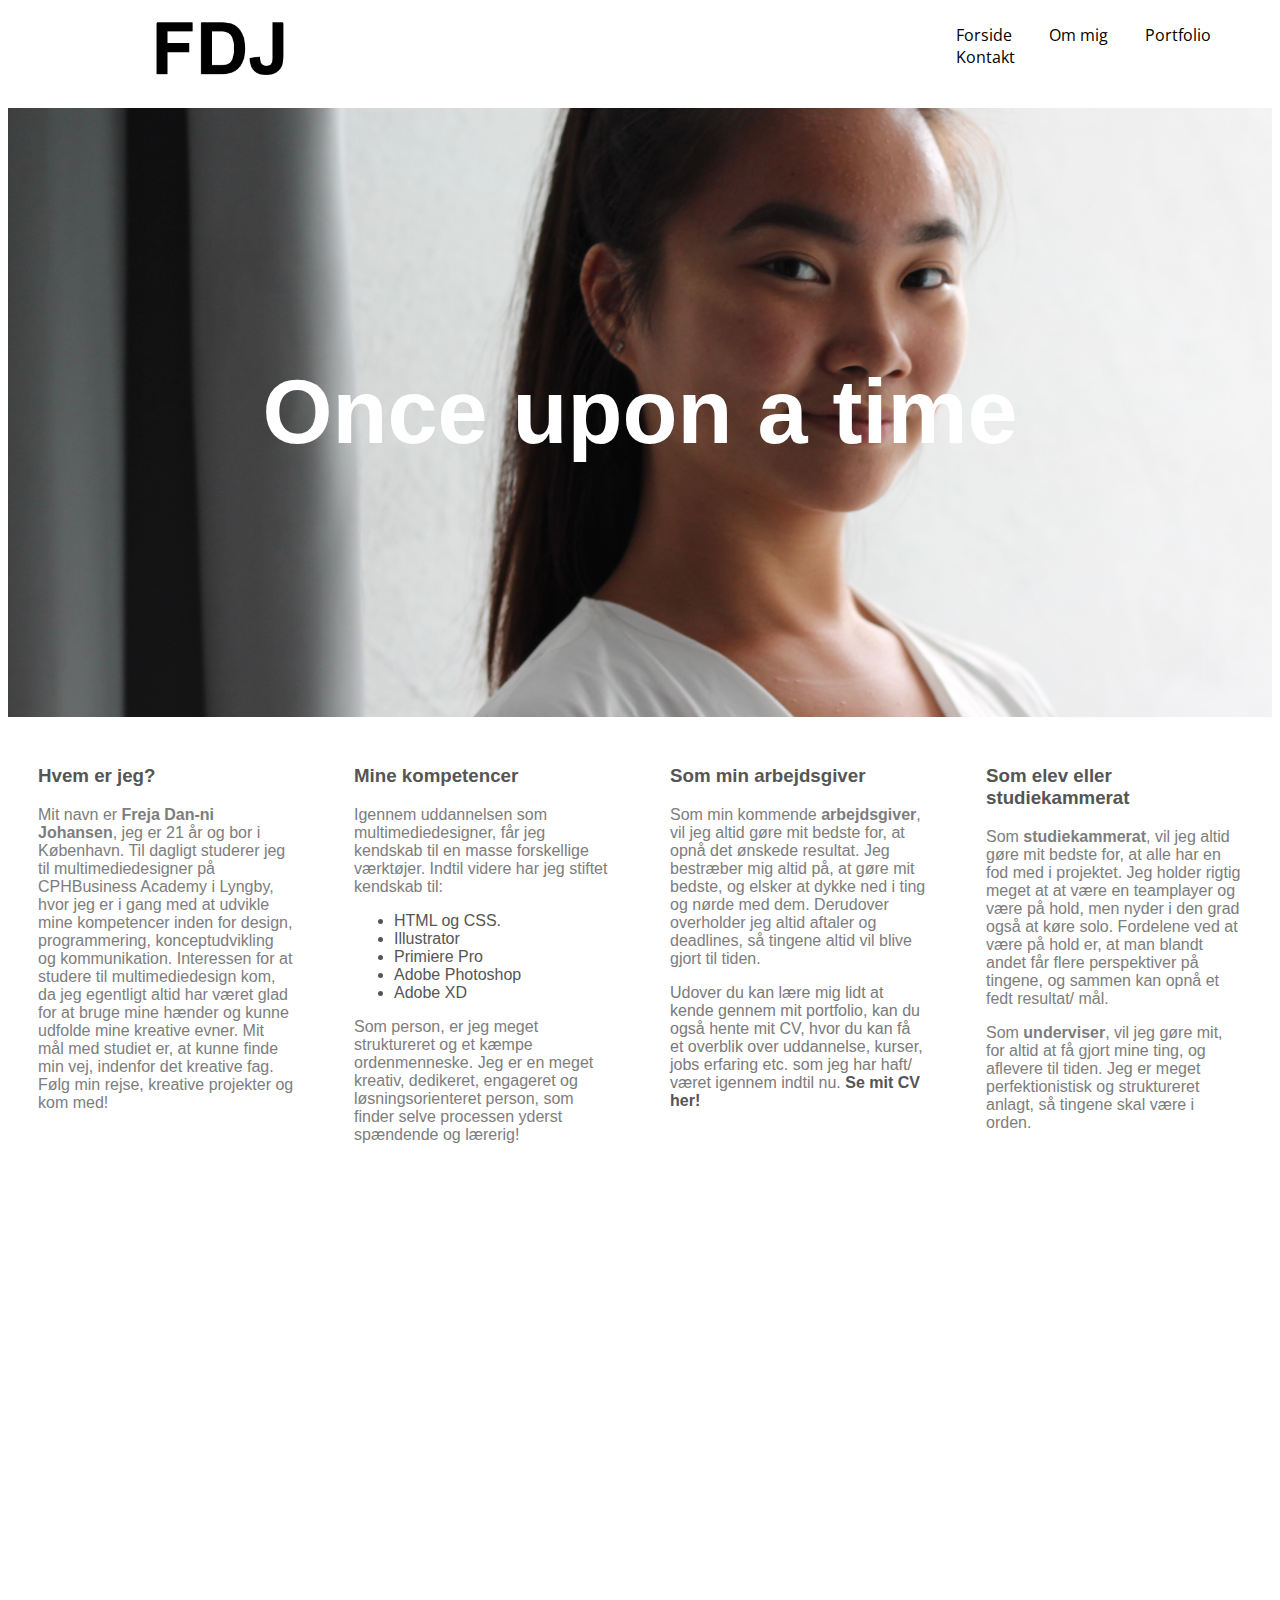
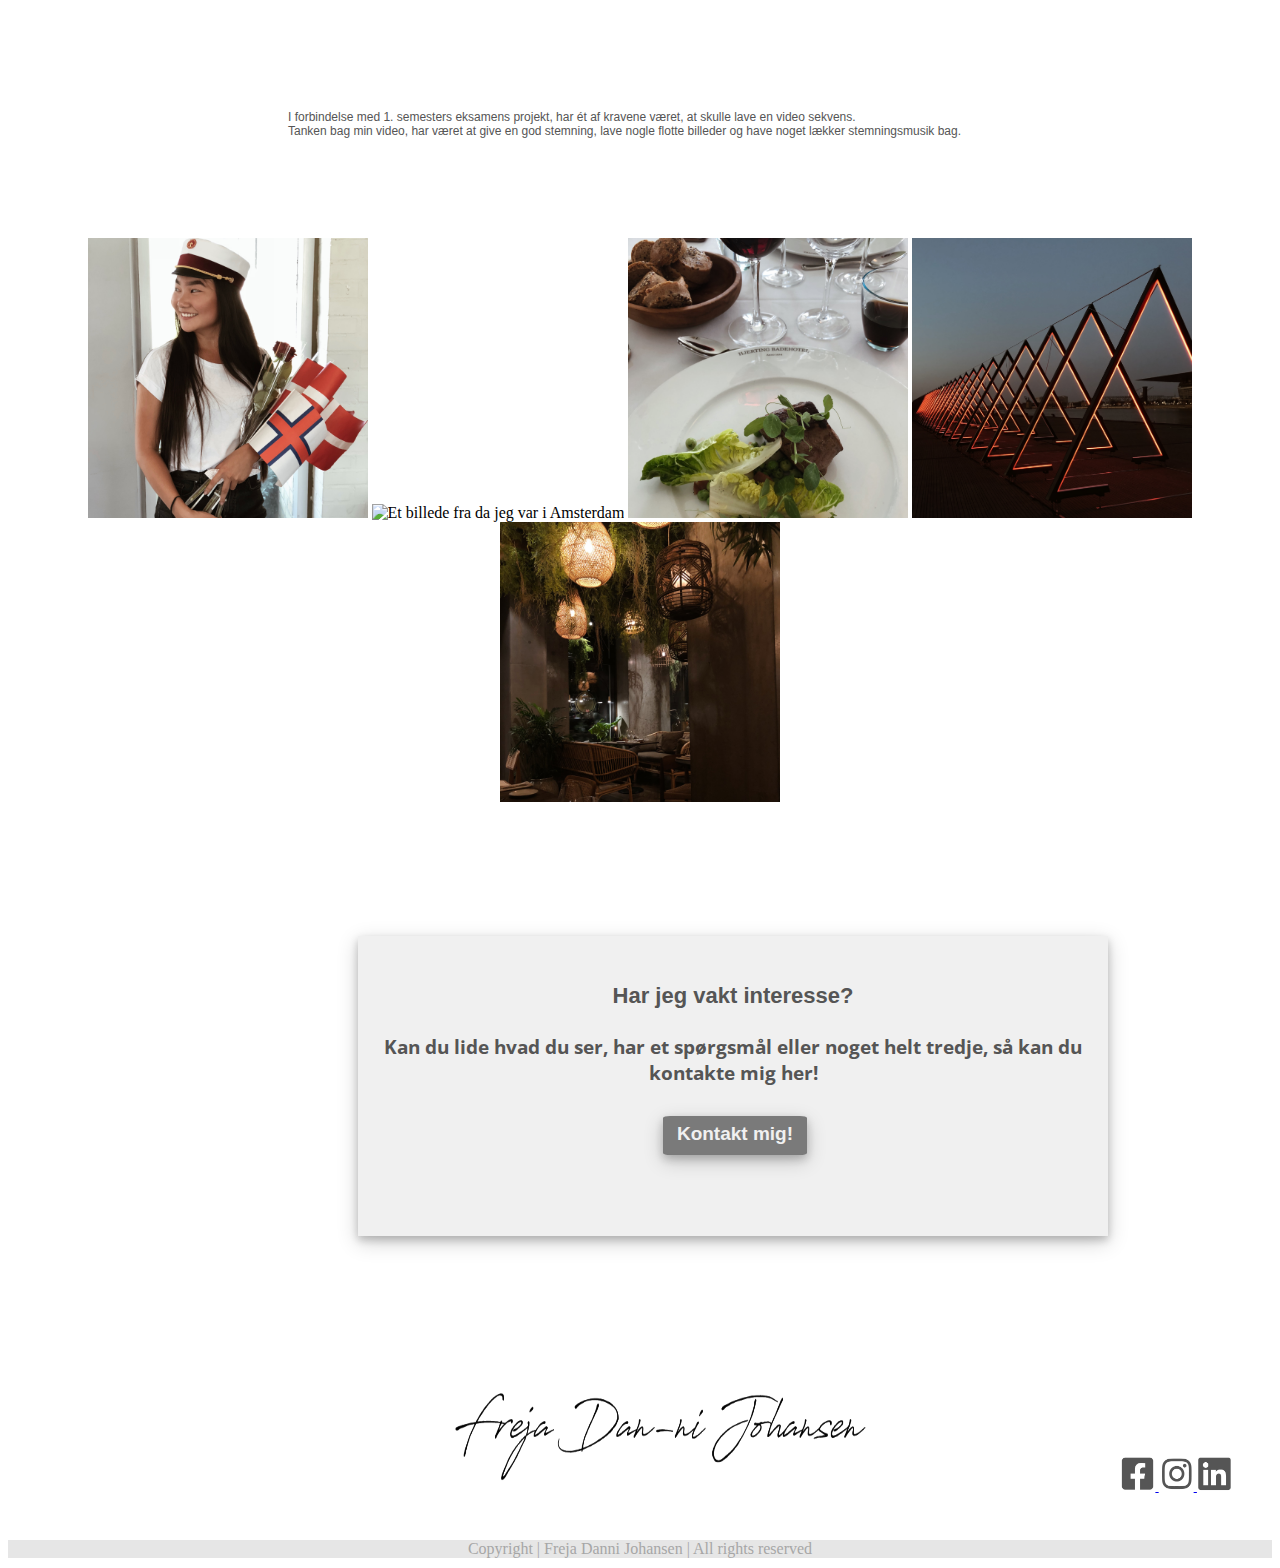
==== Eksamensprojekt/om.html @ 4d26788c "Add files via upload" ====
<!DOCTYPE html>
<html lang="en">

<head>
  <meta charset="UTF-8">
  <meta name="viewport" content="width=device-width, initial-scale=1.0">
  <meta http-equiv="X-UA-Compatible" content="ie=edge">

  <link rel="preconnect" href="https://fonts.gstatic.com">
  <link href="https://fonts.googleapis.com/css2?family=Open+Sans:wght@300&display=swap" rel="stylesheet">

  <title>FDJ Portfolio</title>
  <link rel="stylesheet" href="om.css">
</head>

<body>
  <header>

    <div class="logo">
      <a href="index.html">
        <img src="logo.png" alt="FDJ" width="185px" height="80px"></a>
    </div>

    <nav>
      <ul class="menu">
        <li><a href="index.html">Forside</a></li>
        <li><a href="om.html">Om mig</a></li>
        <li><a href="portfolio.html">Portfolio</a></li>
        <li><a href="kontakt.html">Kontakt</a>
        </li>
      </ul>
    </nav>
  </header>



  <h1 class="h"> Once upon a time</h1>


  <div class="con">
    <div class="box-1">
      <h3 class="broed">Hvem er jeg?</h3>
      <p class="tekst"> Mit navn er <strong>Freja Dan-ni Johansen</strong>, jeg er 21 år og bor i København.
        Til dagligt studerer jeg til multimediedesigner på CPHBusiness Academy i Lyngby,
        hvor jeg er i gang med at udvikle mine kompetencer inden for design, programmering,
        konceptudvikling og kommunikation. Interessen for at studere til multimediedesign kom,
        da jeg egentligt altid har været glad for at bruge mine hænder og kunne udfolde mine
        kreative evner. Mit mål med studiet er, at kunne finde min vej, indenfor det kreative fag.
        Følg min rejse, kreative projekter og kom med!
        </p>
      </div>

    <div class="box-2">
    <h3 class="broed">Mine kompetencer </h3>
      <p class="tekst">Igennem uddannelsen som multimediedesigner, får jeg kendskab til en masse
        forskellige værktøjer. Indtil videre har jeg stiftet kendskab til:
      <ul>
        <li>HTML og CSS.</li>
        <li>Illustrator</li>
        <li>Primiere Pro</li>
        <li>Adobe Photoshop</li>
        <li>Adobe XD</li>
      </ul>
      <p class="tekst">
        Som person, er jeg meget struktureret og et kæmpe ordenmenneske.
        Jeg er en meget kreativ, dedikeret, engageret og løsningsorienteret person,
        som finder selve processen yderst spændende og lærerig!
        </p>

    </div>


    <div class="box-3">
      <h3 class="broed">Som min arbejdsgiver</h3>
      <p class="tekst"> Som min kommende <strong>arbejdsgiver</strong>, vil jeg altid gøre mit bedste for, at
        opnå det ønskede resultat. Jeg bestræber mig altid på, at gøre mit bedste,
        og elsker at dykke ned i ting og nørde med dem. Derudover overholder jeg
        altid aftaler og deadlines, så tingene altid vil blive gjort til tiden.</P>
      <p>
        Udover du kan lære mig lidt at kende gennem mit portfolio, kan du også hente
        mit CV, hvor du kan få et overblik over uddannelse, kurser, jobs erfaring etc.
        som jeg har haft/ været igennem indtil nu. <a href="cv2020.pdf"><strong> Se mit CV her! </strong></a></p>

    </div>

    <div class="box-4">
      <h3 class="broed">Som elev eller studiekammerat</h3>
      <p class="tekst">Som <strong>studiekammerat</strong>, vil jeg altid gøre mit bedste for, at
        alle har en fod med i projektet. Jeg holder rigtig meget at at være en teamplayer
        og være på hold, men nyder i den grad også at køre solo. Fordelene ved at være på
        hold er, at man blandt andet får flere perspektiver på tingene, og sammen kan opnå et fedt resultat/ mål.</p>

      <p class="tekst">Som <strong>underviser</strong>, vil jeg gøre mit, for altid at få gjort mine ting, og aflevere til tiden.
      Jeg er meget perfektionistisk og struktureret anlagt, så tingene skal være i orden.</p>

      </p>
    </div>
  </div>

<!--  Video -->
  <div class="video">
    <iframe width="860" height="455" src="https://www.youtube.com/embed/MMYlQk8K7W8" frameborder="0" allow="accelerometer; autoplay; clipboard-write; encrypted-media; gyroscope; picture-in-picture" allowfullscreen></iframe>

  <p>I forbindelse med 1. semesters eksamens projekt, har ét af kravene været, at skulle lave en video sekvens.<br>
    Tanken bag min video, har været at give en god stemning, lave nogle flotte billeder og have noget lækker stemningsmusik bag.</p>
  </div>



<!-- Billeder -->
  <div class="billeder">
    <img src="stud.jpeg" alt="Mig som lige er blevet student" width="280,5px">
    <img src="amst.JPG" alt="Et billede fra da jeg var i Amsterdam" width="280,5px">
    <img src="madd.JPG" alt="Mad, Hjerting badehotel" width="280,5px">
    <img src="kbhh.JPG" alt="København" width="280,5px">
    <img src="balii.JPG" alt="Bali vibes, en restaurant i Nordhavnen" width="280,5px">
  </div>


  <!-- Kontakt -->
    <div class="knap1">
      <h3 class="interesse"> Har jeg vakt interesse?</h3>
      <h4 class="kontakt">Kan du lide hvad du ser, har et spørgsmål eller noget helt tredje, så kan du kontakte mig her!</h4>
      <a href="kontakt.html"> <h4 class="knap">Kontakt mig!</h4> </a>
    </div>

      <div class="footer">
        <div class="navn">
          <img src="navnlogo.png" alt="Mit navn" width="420px" height="100px">
        </div>


  <!-- Footer -->
            <div class="social">
            <a href="https://www.facebook.com/">
            <img src="fb.png" alt="Facebook logo" width="35px" height="35px">
            </a>
            <a href="https://www.instagram.com/">
            <img src="insta.png" alt="Instagram logo" width="35px" height="35px">
            </a>
            <a href="https://www.linkedin.com/learning/me">
            <img src="linkedin.png" alt="LinkedIn logo"width="35px" height="35px">
            </a>

          </div>
        </div>



        <footer>
          Copyright | Freja Danni Johansen | All rights reserved
        </footer>


      </body>
      </html>
---- Eksamensprojekt/om.css ----
header {
  display: flex;
  position: right;
  top: 0;
  left: 1000px;
  right: 0;
  height: 60px;
  background-color: white;
  margin-left: 120px;
  margin-bottom: 40px;
}

header a {
  text-decoration: none;
  color: black;
  font-family: Open sans, sans-serif;
  padding: 14px 2px;
  margin-top: -10px;
}

header li {
  margin-left: 25px;
  display: inline;
  padding: 15px 2px;
}

li a:hover:not(.active) {
  color: #D9D9D9;
  padding: 14px 2px;
}

.menu{
  margin-left: 570px;
}

img{
  position: left;
  margin-top: auto;
}
/*Til og med her går header*/


/*Overskrift og baggrundsbilled*/
.h{
  color: white;
  margin-top: 0px;
  text-align: center;
  font-size: 90px;
  font-family: 'Jura', sans-serif;

  background-image: url('miig.jpg');
  padding: 20%;
  margin: auto;
  background-attachment: fixed;
  background-size: cover;
}


/*Fakta boksene*/
.con{
    display: flex;
  }
.con div{
  background-color:white;
  border: 10px white solid;
  padding: 20px;
  font-family: arial;
  margin-bottom: 50px;
}

.box-1{
  flex: 3;
  text-align: left;
  color: black;
}

.box-2{
  flex: 3;
  text-align: left;
  color: #555555;
}

.box-3 a:hover:not(.active){   /*"SE MIT CV HER!"*/
  text-decoration: none;
  color:  #555555;
}

.box-3 a{   /*"SE MIT CV HER!"*/
  text-decoration: none;
  color:  #555555;
}


.box-3{
  flex: 3;
  text-align: left;
  color: #7A7A7A;
}

.box-4{
  flex: 3;
  text-align: left;
  color: #7A7A7A;
}

.broed{
  color:  #555555;
}

.tekst{
  color: #7D7D7D;
}

/*VIDEO SEKVENS*/
.video{
  margin-left: 280px;
  margin-bottom: 100px;

  color: #555555;
  font-family: arial;
  font-size: 12px;

}


/*Billeder*/
.billeder{
  text-align: center;
}


/*Kontakt mig her*/
.knap1{
  border: 20px;
  background-color: #F0F0F0;
  padding: 25px;
  margin-top: 130px;
  margin-bottom: -30px;
  width: 700px;
  height: 250px;
  margin-left: 350px;
  box-shadow: 0 4px 8px 0 rgba(0, 0, 0, 0.2), 0 6px 20px 0 rgba(0, 0, 0, 0.19);
}
.interesse{
  font-family: arial;
  font-size: 22px;
  text-align: center;
  color: #555555;
}

.kontakt{
  font-family: 'Open Sans', sans-serif;
  font-size: 19px;
  text-align: center;
  color: #555555;
}

.knap{ /*Selve knappen*/
  border: 20px;
  background-color: #7A7A7A;
  padding: 7px;
  margin-top: 30px;
  width: 130px;
  height: 25px;
  margin-left: 280px;
  border-radius: 5%;  /*Kassernes hjørner*/
  box-shadow: 0 4px 8px 0 rgba(0, 0, 0, 0.2), 0 6px 20px 0 rgba(0, 0, 0, 0.19);

  font-family: arial;
  font-size: 19px;
  text-align: center;
  color:  #F0F0F0;
  text-decoration: none;
}

.knap1 a:hover:not(.active){
  text-decoration: none;
}

.knap1 a{
  text-decoration: none;
}



/*Footeren og kun footeren */
.footer{
display: flex;
font-size: 13px;
color: #555555;
}

.navn{
  flex: 1%;
  margin-left: 35%;
  margin-bottom: 50px;
  margin-top: 180px;
}

.social{
  flex: 1%;
  margin-left: 250px;
  margin-top: 250px;
}


footer {
  background-color: #E6E6E6;
  margin-bottom: 10px;
  text-align: center;
  color: #A6A6A6;
}
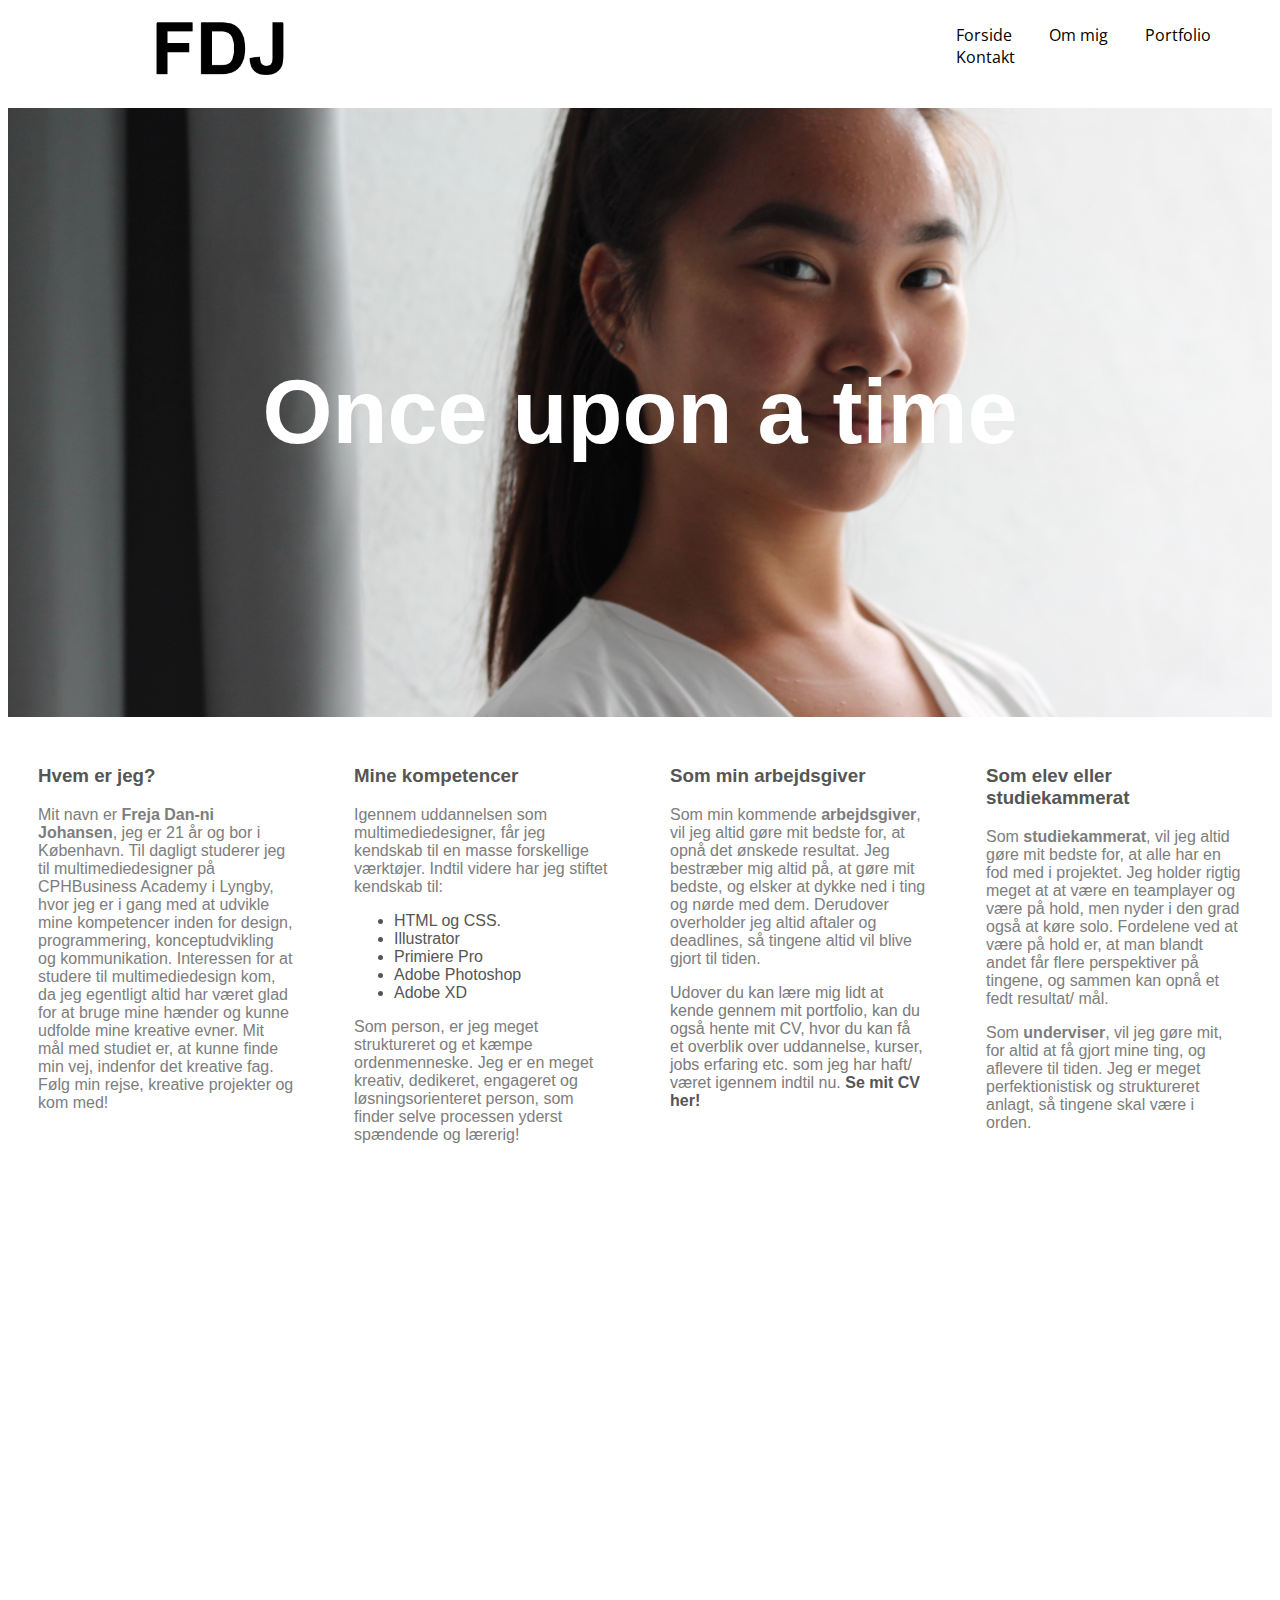
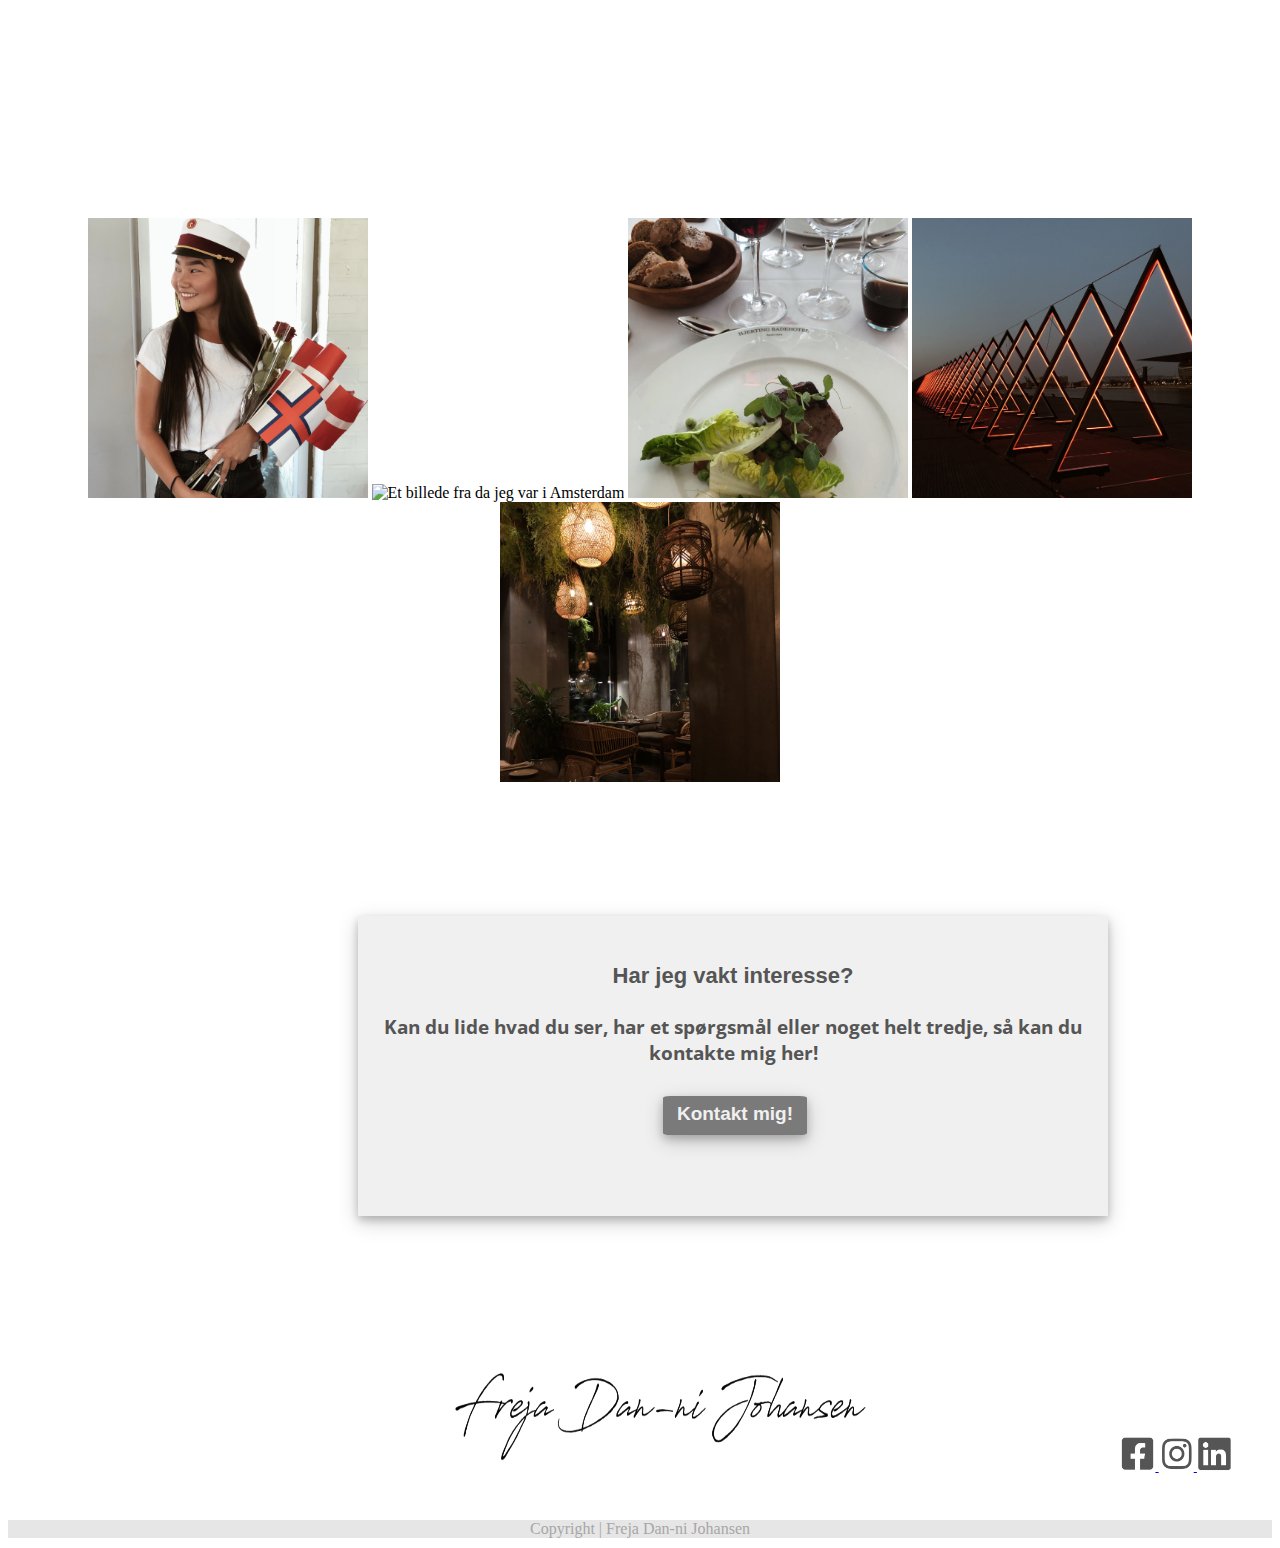
==== commit 68e0ad79: "Add files via upload" ====
--- a/Eksamensprojekt/om.html
+++ b/Eksamensprojekt/om.html
@@ -79,7 +79,7 @@
       <p>
         Udover du kan lære mig lidt at kende gennem mit portfolio, kan du også hente
         mit CV, hvor du kan få et overblik over uddannelse, kurser, jobs erfaring etc.
-        som jeg har haft/ været igennem indtil nu. <a href="cv2020.pdf"><strong> Se mit CV her! </strong></a></p>
+        som jeg har haft/ været igennem indtil nu. <a href="cv2020.pdf" target="nu11"><strong> Se mit CV her! </strong></a></p>
 
     </div>
 
@@ -100,9 +100,6 @@
 <!--  Video -->
   <div class="video">
     <iframe width="860" height="455" src="https://www.youtube.com/embed/MMYlQk8K7W8" frameborder="0" allow="accelerometer; autoplay; clipboard-write; encrypted-media; gyroscope; picture-in-picture" allowfullscreen></iframe>
-
-  <p>I forbindelse med 1. semesters eksamens projekt, har ét af kravene været, at skulle lave en video sekvens.<br>
-    Tanken bag min video, har været at give en god stemning, lave nogle flotte billeder og have noget lækker stemningsmusik bag.</p>
   </div>
 
 
@@ -148,7 +145,7 @@
 
 
         <footer>
-          Copyright | Freja Danni Johansen | All rights reserved
+          Copyright | Freja Dan-ni Johansen
         </footer>
 
 
--- a/Eksamensprojekt/om.css
+++ b/Eksamensprojekt/om.css
@@ -113,13 +113,13 @@
 
 /*VIDEO SEKVENS*/
 .video{
-  margin-left: 280px;
-  margin-bottom: 100px;
+
+  margin-bottom: 120px;
 
   color: #555555;
   font-family: arial;
   font-size: 12px;
-
+  text-align: center;
 }
 
 
@@ -140,12 +140,14 @@
   height: 250px;
   margin-left: 350px;
   box-shadow: 0 4px 8px 0 rgba(0, 0, 0, 0.2), 0 6px 20px 0 rgba(0, 0, 0, 0.19);
+  text-align: center;
 }
 .interesse{
   font-family: arial;
   font-size: 22px;
   text-align: center;
   color: #555555;
+  text-align: center;
 }
 
 .kontakt{
@@ -153,6 +155,7 @@
   font-size: 19px;
   text-align: center;
   color: #555555;
+  text-align: center;
 }
 
 .knap{ /*Selve knappen*/
@@ -171,6 +174,7 @@
   text-align: center;
   color:  #F0F0F0;
   text-decoration: none;
+  text-align: center;
 }
 
 .knap1 a:hover:not(.active){
